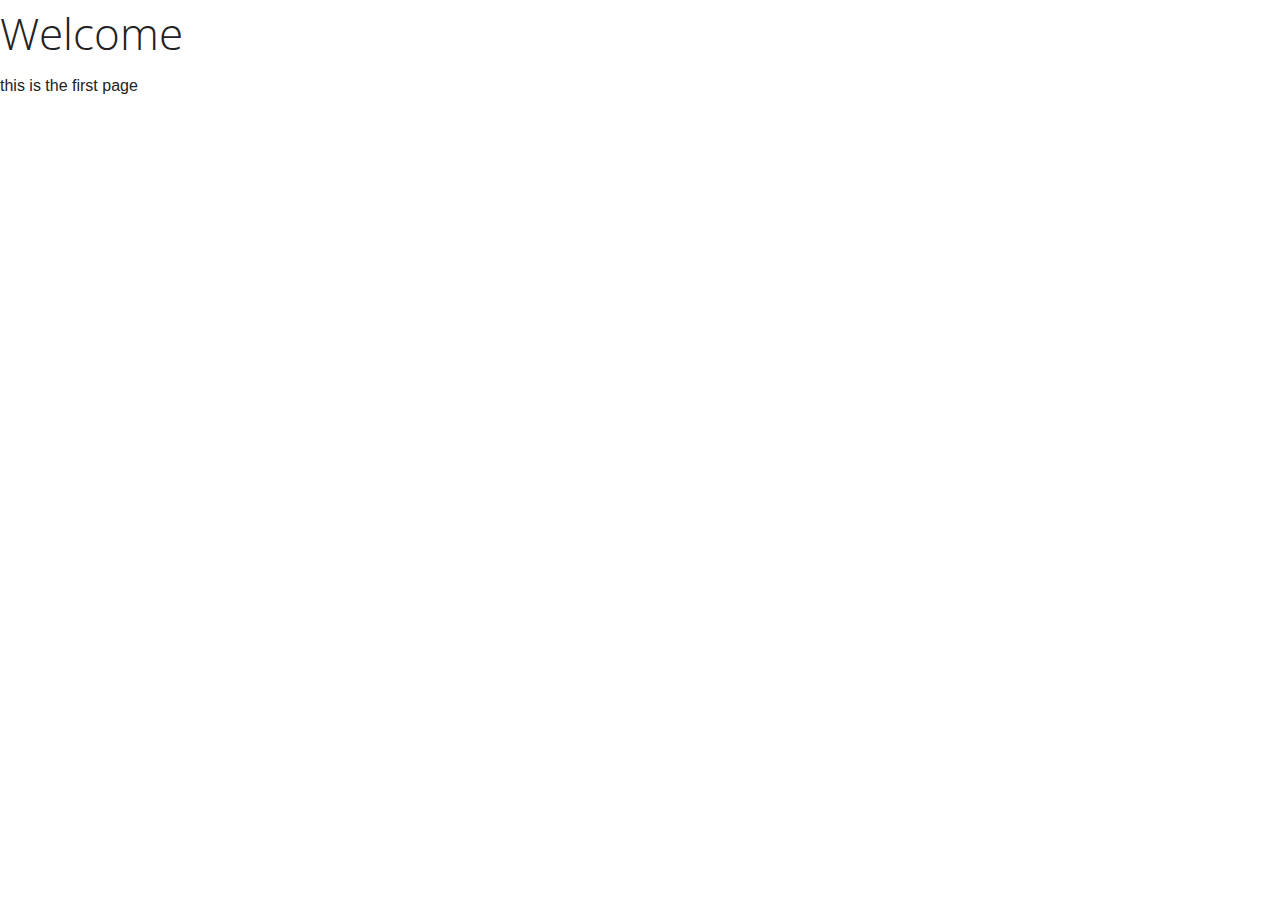
==== src/gobrew_fw/web/index.html @ d54c0549 "working on maybe not using revel" ====
<html>
<head>
<title>Hello</title>
<link rel="stylesheet" type="text/css" href="css/normalize.css" />
<link rel="stylesheet" type="text/css" href="css/foundation.min.css" />
</head>
<body>
<h1>Welcome</h1>
<p>this is the first page</p>
</body>
</html>
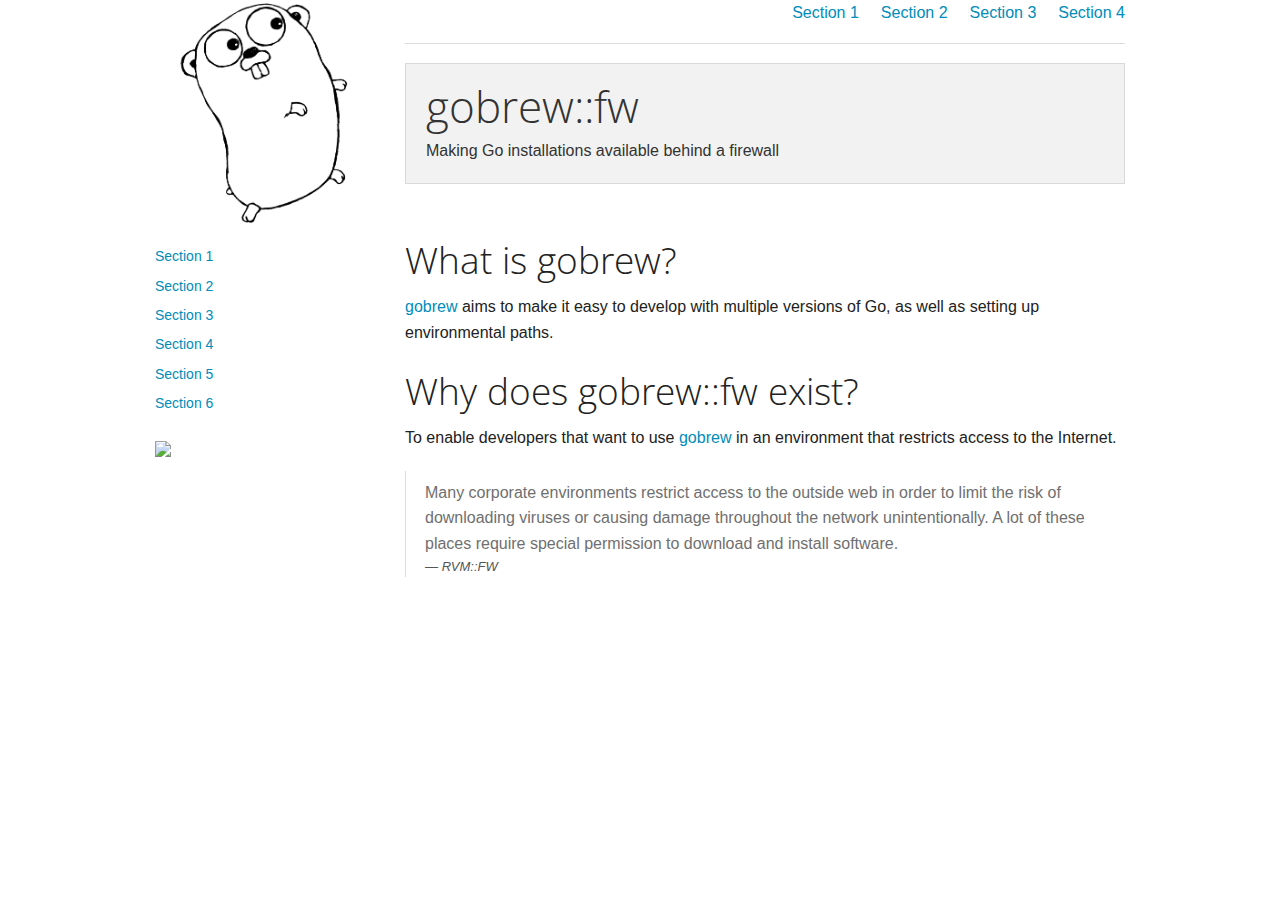
==== commit 497a1dfd: "working to get rid of revel" ====
--- a/src/gobrew_fw/web/index.html
+++ b/src/gobrew_fw/web/index.html
@@ -1,11 +1,77 @@
+<!DOCTYPE html>
+
 <html>
-<head>
-<title>Hello</title>
-<link rel="stylesheet" type="text/css" href="css/normalize.css" />
-<link rel="stylesheet" type="text/css" href="css/foundation.min.css" />
-</head>
-<body>
-<h1>Welcome</h1>
-<p>this is the first page</p>
-</body>
+  <head>
+    <title>gobrew::fw</title>
+    <meta http-equiv="Content-Type" content="text/html; charset=utf-8">
+    <link rel="stylesheet" type="text/css" href="css/foundation.min.css">
+    <link rel="stylesheet" type="text/css" href="css/foundation-icons.css">
+    <link rel="stylesheet" type="text/css" href="css/gobrew_fw.css">
+    <link rel="shortcut icon" type="image/png" href="img/favicon.png">
+    <script src="js/vendor/modernizr.js" type="text/javascript" charset="utf-8"></script>
+  </head>
+  <body>
+
+  <div class="row">
+    <div class="large-3 columns">
+      <h1><img src="img/gopherbw.png" /></h1>
+    </div>
+    <div class="large-9 columns">
+      <ul class="inline-list right">
+        <li><a href="#">Section 1</a></li>
+        <li><a href="#">Section 2</a></li>
+        <li><a href="#">Section 3</a></li>
+        <li><a href="#">Section 4</a></li>
+      </ul>
+      <hr />
+      <div class="panel">
+        <h1>gobrew::fw</h1>
+        <p>Making Go installations available behind a firewall</p>
+      </div>
+      </div>
+    </div>
+  </div>
+
+<div class="row">
+  <div class="large-9 push-3 columns">
+    <h2 id="what-is-gobrew">What is gobrew?</h2>
+    <p>
+      <a href="https://github.com/grobins2/gobrew">gobrew</a> aims to make it easy to develop with multiple versions of Go, as well as setting up environmental paths.
+    </p>
+    <h2 id="what-does-gobrew-fw-exist">Why does gobrew::fw exist?</h2>
+    <p>
+      To enable developers that want to use <a href="https://github.com/grobins2/gobrew">gobrew</a> in an environment that restricts access to the Internet.
+      <blockquote>
+        Many corporate environments restrict access to the outside web in order to limit the risk of downloading viruses or causing damage throughout the network unintentionally. A lot of these places require special permission to download and install software.
+        <footer>
+          <cite>
+            <a href="https://github.com/stevenhaddox/rvm_fw/commit/bc2fb423b3a222b9435a429c1ddae2130a1052e0#diff-589df7437da00e558e261e5bd55eda38R16">RVM::FW</a>
+          </cit>
+        </footer>
+      </blockquote>
+    </p>
+  </div>
+
+  <div class="large-3 pull-9 columns">
+
+    <ul class="side-nav">
+      <li><a href="#">Section 1</a></li>
+      <li><a href="#">Section 2</a></li>
+      <li><a href="#">Section 3</a></li>
+      <li><a href="#">Section 4</a></li>
+      <li><a href="#">Section 5</a></li>
+      <li><a href="#">Section 6</a></li>
+    </ul>
+
+    <p><img src="http://placehold.it/320x240&text=Ad" /></p>
+
+  </div>
+
+  <script src="js/vendor/jquery.js"></script>
+  <script src="js/vendor/foundation.min.js"></script>
+  <script>
+    $(document).foundation();
+  </script>
+
+  </body>
 </html>
--- a/src/gobrew_fw/web/css/gobrew_fw.css
+++ b/src/gobrew_fw/web/css/gobrew_fw.css
@@ -0,0 +1,3 @@
+header {
+  background-color:  #ccc;
+}
